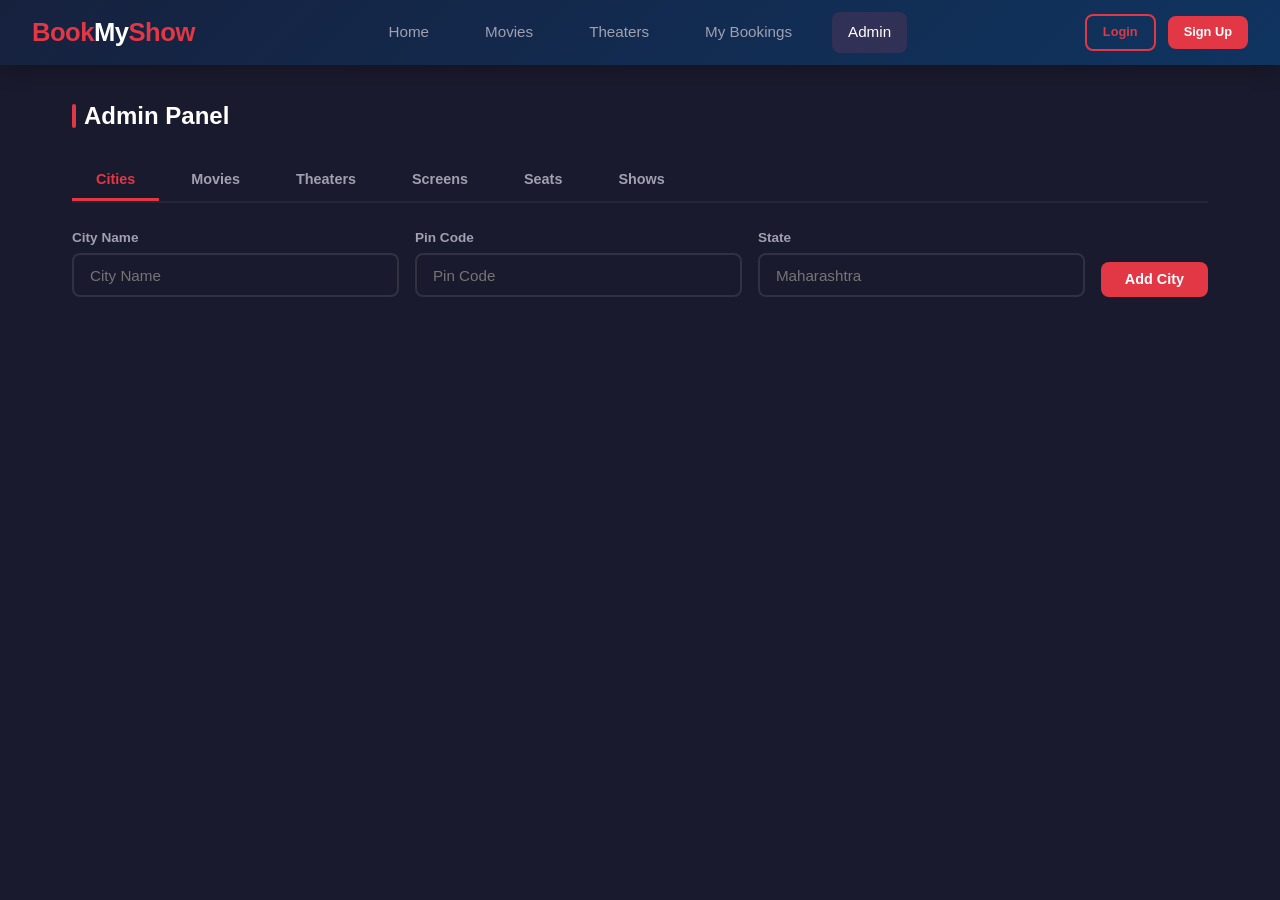
==== BookMyShow/src/main/resources/static/pages/admin.html @ 27767195 "Commiting for push in github" ====
<!DOCTYPE html>
<html lang="en">
<head>
    <meta charset="UTF-8">
    <meta name="viewport" content="width=device-width, initial-scale=1.0">
    <title>Admin - BookMyShow</title>
    <link rel="stylesheet" href="../css/style.css">
</head>
<body>

    <nav class="navbar">
        <a href="../index.html" class="logo">Book<span>My</span>Show</a>
        <div class="nav-links">
            <a href="../index.html">Home</a>
            <a href="movies.html">Movies</a>
            <a href="theaters.html">Theaters</a>
            <a href="bookings.html">My Bookings</a>
            <a href="admin.html" class="active">Admin</a>
        </div>
        <div class="nav-user" id="nav-user"></div>
    </nav>

    <div class="container">
        <h2 class="section-title">Admin Panel</h2>

        <!-- TABS -->
        <div class="tabs">
            <button class="tab active" onclick="switchTab('cities', this)">Cities</button>
            <button class="tab" onclick="switchTab('movies', this)">Movies</button>
            <button class="tab" onclick="switchTab('theaters', this)">Theaters</button>
            <button class="tab" onclick="switchTab('screens', this)">Screens</button>
            <button class="tab" onclick="switchTab('seats', this)">Seats</button>
            <button class="tab" onclick="switchTab('shows', this)">Shows</button>
        </div>

        <!-- ===== CITIES TAB ===== -->
        <div id="tab-cities" class="tab-content">
            <div style="display:flex; gap:1rem; margin-bottom:1.5rem; flex-wrap:wrap; align-items:flex-end;">
                <div class="form-group" style="flex:1;min-width:150px;margin:0;">
                    <label>City Name</label>
                    <input type="text" id="city-name" placeholder="City Name">
                </div>
                <div class="form-group" style="flex:1;min-width:150px;margin:0;">
                    <label>Pin Code</label>
                    <input type="text" id="pin-code" placeholder="Pin Code">
                </div>
                <div class="form-group" style="flex:1;min-width:150px;margin:0;">
                    <label>State</label>
                    <input type="text" id="city-state" placeholder="Maharashtra">
                </div>
                <button class="btn btn-primary" onclick="addCity()">Add City</button>
            </div>
            <div id="cities-table"></div>
        </div>

        <!-- ===== MOVIES TAB ===== -->
        <div id="tab-movies" class="tab-content" style="display:none;">
            <div style="display:flex; gap:1rem; margin-bottom:1.5rem; flex-wrap:wrap; align-items:flex-end;">
                <div class="form-group" style="flex:1;min-width:150px;margin:0;">
                    <label>Title</label>
                    <input type="text" id="movie-title" placeholder="Movie title">
                </div>
                <div class="form-group" style="flex:1;min-width:150px;margin:0;">
                    <label>Genre</label>
                    <input type="text" id="movie-genre" placeholder="Action">
                </div>
                <div class="form-group" style="flex:1;min-width:100px;margin:0;">
                    <label>Language</label>
                    <input type="text" id="movie-language" placeholder="Hindi">
                </div>
                <div class="form-group" style="flex:1;min-width:80px;margin:0;">
                    <label>Duration (min)</label>
                    <input type="number" id="movie-duration" placeholder="150">
                </div>
                <div class="form-group" style="flex:1;min-width:80px;margin:0;">
                    <label>Rating</label>
                    <input type="number" step="0.1" id="movie-rating" placeholder="8.5">
                </div>
                <div class="form-group" style="flex:1;min-width:120px;margin:0;">
                    <label>Release Date</label>
                    <input type="date" id="movie-release">
                </div>
            </div>
            <div class="form-group" style="margin-bottom:1rem;">
                <label>Poster URL</label>
                <input type="text" id="movie-poster-url" placeholder="URL">
            </div>
            <div class="form-group" style="margin-bottom:1rem;">
                <label>Description</label>
                <input type="text" id="movie-desc" placeholder="Short description">
            </div>
            <button class="btn btn-primary" onclick="addMovie()" style="margin-bottom:1.5rem;">Add Movie</button>
            <div id="movies-table"></div>
        </div>

        <!-- ===== THEATERS TAB ===== -->
        <div id="tab-theaters" class="tab-content" style="display:none;">
            <div style="display:flex; gap:1rem; margin-bottom:1.5rem; flex-wrap:wrap; align-items:flex-end;">
                <div class="form-group" style="flex:1;min-width:150px;margin:0;">
                    <label>Theater Name</label>
                    <input type="text" id="theater-name" placeholder="PVR Cinemas">
                </div>
                <div class="form-group" style="flex:1;min-width:150px;margin:0;">
                    <label>Address</label>
                    <input type="text" id="theater-address" placeholder="Mall Road">
                </div>
                <div class="form-group" style="flex:1;min-width:120px;margin:0;">
                    <label>City</label>
                    <select id="theater-city"></select>
                </div>
                <button class="btn btn-primary" onclick="addTheater()">Add Theater</button>
            </div>
            <div id="theaters-table"></div>
        </div>

        <!-- ===== SCREENS TAB ===== -->
        <div id="tab-screens" class="tab-content" style="display:none;">
            <div style="display:flex; gap:1rem; margin-bottom:1.5rem; flex-wrap:wrap; align-items:flex-end;">
                <div class="form-group" style="flex:1;min-width:150px;margin:0;">
                    <label>Screen Name</label>
                    <input type="text" id="screen-name" placeholder="Screen 1">
                </div>
                <div class="form-group" style="flex:1;min-width:100px;margin:0;">
                    <label>Total Seats</label>
                    <input type="number" id="screen-seats" placeholder="100">
                </div>
                <div class="form-group" style="flex:1;min-width:150px;margin:0;">
                    <label>Theater</label>
                    <select id="screen-theater"></select>
                </div>
                <button class="btn btn-primary" onclick="addScreen()">Add Screen</button>
            </div>
            <div id="screens-table"></div>
        </div>

        <!-- ===== SEATS TAB ===== -->
        <div id="tab-seats" class="tab-content" style="display:none;">
            <div style="display:flex; gap:1rem; margin-bottom:1rem; flex-wrap:wrap; align-items:flex-end;">
                <div class="form-group" style="flex:1;min-width:120px;margin:0;">
                    <label>Screen</label>
                    <select id="seat-screen" onchange="loadSeatsForScreen()"></select>
                </div>
                <div class="form-group" style="flex:1;min-width:80px;margin:0;">
                    <label>Row (e.g. A)</label>
                    <input type="text" id="seat-row" placeholder="A" maxlength="2">
                </div>
                <div class="form-group" style="flex:1;min-width:60px;margin:0;">
                    <label>From Col</label>
                    <input type="number" id="seat-col-from" placeholder="1" min="1">
                </div>
                <div class="form-group" style="flex:1;min-width:60px;margin:0;">
                    <label>To Col</label>
                    <input type="number" id="seat-col-to" placeholder="10" min="1">
                </div>
                <div class="form-group" style="flex:1;min-width:100px;margin:0;">
                    <label>Type</label>
                    <select id="seat-type">
                        <option value="REGULAR">REGULAR</option>
                        <option value="PREMIUM">PREMIUM</option>
                        <option value="VIP">VIP</option>
                    </select>
                </div>
                <button class="btn btn-primary" onclick="addSeats()">Add Seats</button>
            </div>
            <p style="color:var(--text-muted);font-size:0.8rem;margin-bottom:1rem;">💡 This will create seats from col "From" to col "To" for the given row (e.g. A1, A2...A10)</p>
            <div id="seats-table"></div>
        </div>

        <!-- ===== SHOWS TAB ===== -->
        <div id="tab-shows" class="tab-content" style="display:none;">
            <div style="display:flex; gap:1rem; margin-bottom:1.5rem; flex-wrap:wrap; align-items:flex-end;">
                <div class="form-group" style="flex:1;min-width:150px;margin:0;">
                    <label>Movie</label>
                    <select id="show-movie"></select>
                </div>
                <div class="form-group" style="flex:1;min-width:150px;margin:0;">
                    <label>Screen</label>
                    <select id="show-screen"></select>
                </div>
                <div class="form-group" style="flex:1;min-width:120px;margin:0;">
                    <label>Date</label>
                    <input type="date" id="show-date">
                </div>
                <div class="form-group" style="flex:1;min-width:100px;margin:0;">
                    <label>Start Time</label>
                    <input type="time" id="show-start">
                </div>
                <div class="form-group" style="flex:1;min-width:100px;margin:0;">
                    <label>End Time</label>
                    <input type="time" id="show-end">
                </div>
                <div class="form-group" style="flex:1;min-width:80px;margin:0;">
                    <label>Ticket Price (₹)</label>
                    <input type="number" id="show-price" placeholder="250">
                </div>
                <button class="btn btn-primary" onclick="addShow()">Add Show</button>
            </div>
            <div id="shows-table"></div>
        </div>
    </div>

    <script src="../js/api.js"></script>
    <script src="../js/utils.js"></script>
    <script>
        // ===== TAB SWITCHING =====
        function switchTab(tab, el) {
            document.querySelectorAll('.tab-content').forEach(t => t.style.display = 'none');
            document.querySelectorAll('.tab').forEach(t => t.classList.remove('active'));
            document.getElementById('tab-' + tab).style.display = 'block';
            el.classList.add('active');
        }

        // ===== CITIES =====
        async function loadCities() {
            try {
                const cities = await CityAPI.getAll();
                // table
                let html = '<table class="data-table"><thead><tr><th>ID</th><th>Name</th><th>Pin Code</th><th>State</th></tr></thead><tbody>';
                cities.forEach(c => html += `<tr><td>${c.id}</td><td>${c.name}</td><td>${c.pinCode}</td><td>${c.state || ''}</td></tr>`);
                html += '</tbody></table>';
                document.getElementById('cities-table').innerHTML = cities.length ? html : '<div class="empty-state"><p>No cities added yet</p></div>';

                // dropdowns
                const theaterCity = document.getElementById('theater-city');
                if (theaterCity) {
                    theaterCity.innerHTML = '<option value="">Select City</option>' + cities.map(c => `<option value="${c.id}">${c.name}</option>`).join('');
                }
            } catch (e) { console.log('Error loading cities'); }
        }

        async function addCity() {
            const name = document.getElementById('city-name').value.trim();
            const pinCode = document.getElementById('pin-code').value.trim();
            const state = document.getElementById('city-state').value.trim();
            if (!name) { showToast('Please enter city name', 'error'); return; }
            try {
                await CityAPI.add({ name, pinCode, state });
                showToast('City added!', 'success');
                document.getElementById('city-name').value = '';
                document.getElementById('city-state').value = '';
                loadCities();
            } catch (e) { showToast(e.message, 'error'); }
        }

        // ===== MOVIES =====
        async function loadMovies() {
            try {
                const movies = await MovieAPI.getAll();
                let html = '<table class="data-table"><thead><tr><th>ID</th><th>Title</th><th>Genre</th><th>Language</th><th>Duration</th><th>Rating</th><th>Actions</th></tr></thead><tbody>';
                movies.forEach(m => html += `<tr>
                    <td>${m.id}</td><td>${m.title}</td><td>${m.genre || ''}</td>
                    <td>${m.language || ''}</td><td>${m.durationMinutes || ''} min</td>
                    <td>${m.rating || ''}</td>
                    <td><button class="btn btn-sm btn-danger" onclick="deleteMovie(${m.id})">Delete</button></td>
                </tr>`);
                html += '</tbody></table>';
                document.getElementById('movies-table').innerHTML = movies.length ? html : '<div class="empty-state"><p>No movies added yet</p></div>';

                // dropdown for shows
                const showMovie = document.getElementById('show-movie');
                if (showMovie) {
                    showMovie.innerHTML = '<option value="">Select Movie</option>' + movies.map(m => `<option value="${m.id}">${m.title}</option>`).join('');
                }
            } catch (e) { console.log('Error loading movies'); }
        }

        async function addMovie() {
            const data = {
                title: document.getElementById('movie-title').value.trim(),
                genre: document.getElementById('movie-genre').value.trim(),
                language: document.getElementById('movie-language').value.trim(),
                durationInMinutes: parseInt(document.getElementById('movie-duration').value) || null,
                rating: parseFloat(document.getElementById('movie-rating').value) || null,
                releasedDate: document.getElementById('movie-release').value || null,
                posterUrl: document.getElementById('movie-poster-url').value || null,
                description: document.getElementById('movie-desc').value.trim()
            };
            if (!data.title) { showToast('Please enter movie title', 'error'); return; }
            try {
                await MovieAPI.add(data);
                showToast('Movie added!', 'success');
                ['movie-title','movie-genre','movie-language','movie-duration','movie-rating','movie-release','movie-poster-url','movie-desc']
                    .forEach(id => document.getElementById(id).value = '');
                loadMovies();
            } catch (e) { showToast(e.message, 'error'); }
        }

        async function deleteMovie(id) {
            if (!confirm('Delete this movie?')) return;
            try {
                await MovieAPI.delete(id);
                showToast('Movie deleted', 'success');
                loadMovies();
            } catch (e) { showToast(e.message, 'error'); }
        }

        // ===== THEATERS =====
        async function loadTheaters() {
            try {
                const theaters = await TheaterAPI.getAll();
                let html = '<table class="data-table"><thead><tr><th>ID</th><th>Name</th><th>Address</th><th>City</th></tr></thead><tbody>';
                theaters.forEach(t => html += `<tr><td>${t.id}</td><td>${t.name}</td><td>${t.address || ''}</td><td>${t.city?.name || ''}</td></tr>`);
                html += '</tbody></table>';
                document.getElementById('theaters-table').innerHTML = theaters.length ? html : '<div class="empty-state"><p>No theaters added yet</p></div>';

                // dropdown for screens
                const screenTheater = document.getElementById('screen-theater');
                if (screenTheater) {
                    screenTheater.innerHTML = '<option value="">Select Theater</option>' + theaters.map(t => `<option value="${t.id}">${t.name} (${t.city?.name || ''})</option>`).join('');
                }
            } catch (e) { console.log('Error loading theaters'); }
        }

        async function addTheater() {
            const data = {
                name: document.getElementById('theater-name').value.trim(),
                address: document.getElementById('theater-address').value.trim(),
                cityId: parseInt(document.getElementById('theater-city').value)
            };
            if (!data.name || !data.cityId) { showToast('Fill theater name and city', 'error'); return; }
            try {
                await TheaterAPI.add(data);
                showToast('Theater added!', 'success');
                document.getElementById('theater-name').value = '';
                document.getElementById('theater-address').value = '';
                loadTheaters();
            } catch (e) { showToast(e.message, 'error'); }
        }

        // ===== SCREENS =====
        async function loadScreens() {
            try {
                const screens = await ScreenAPI.getAll();
                let html = '<table class="data-table"><thead><tr><th>ID</th><th>Name</th><th>Seats</th><th>Theater</th></tr></thead><tbody>';
                screens.forEach(s => html += `<tr><td>${s.id}</td><td>${s.name}</td><td>${s.totalSeats || ''}</td><td>${s.theater?.name || ''}</td></tr>`);
                html += '</tbody></table>';
                document.getElementById('screens-table').innerHTML = screens.length ? html : '<div class="empty-state"><p>No screens added yet</p></div>';

                // dropdowns
                const opts = '<option value="">Select Screen</option>' + screens.map(s => `<option value="${s.id}">${s.name} — ${s.theater?.name || ''}</option>`).join('');
                ['seat-screen', 'show-screen'].forEach(id => {
                    const el = document.getElementById(id);
                    if (el) el.innerHTML = opts;
                });
            } catch (e) { console.log('Error loading screens'); }
        }

        async function addScreen() {
            const data = {
                name: document.getElementById('screen-name').value.trim(),
                totalSeats: parseInt(document.getElementById('screen-seats').value) || null,
                theaterId: parseInt(document.getElementById('screen-theater').value)
            };
            if (!data.name || !data.theaterId) { showToast('Fill screen name and theater', 'error'); return; }
            try {
                await ScreenAPI.add(data);
                showToast('Screen added!', 'success');
                document.getElementById('screen-name').value = '';
                document.getElementById('screen-seats').value = '';
                loadScreens();
            } catch (e) { showToast(e.message, 'error'); }
        }

        // ===== SEATS =====
        async function loadSeatsForScreen() {
            const screenId = document.getElementById('seat-screen').value;
            if (!screenId) { document.getElementById('seats-table').innerHTML = ''; return; }
            try {
                const seats = await SeatAPI.getByScreen(screenId);
                let html = '<table class="data-table"><thead><tr><th>ID</th><th>Seat #</th><th>Row</th><th>Col</th><th>Type</th></tr></thead><tbody>';
                seats.forEach(s => html += `<tr><td>${s.id}</td><td>${s.seatNumber}</td><td>${s.row || ''}</td><td>${s.col || ''}</td><td>${s.seatType || ''}</td></tr>`);
                html += '</tbody></table>';
                document.getElementById('seats-table').innerHTML = seats.length ? html : '<div class="empty-state"><p>No seats for this screen</p></div>';
            } catch (e) { document.getElementById('seats-table').innerHTML = ''; }
        }

        async function addSeats() {
            const screenId = parseInt(document.getElementById('seat-screen').value);
            const row = document.getElementById('seat-row').value.trim().toUpperCase();
            const from = parseInt(document.getElementById('seat-col-from').value);
            const to = parseInt(document.getElementById('seat-col-to').value);
            const seatType = document.getElementById('seat-type').value;

            if (!screenId || !row || !from || !to) { showToast('Fill all seat fields', 'error'); return; }
            if (from > to) { showToast('From col must be <= To col', 'error'); return; }

            try {
                for (let col = from; col <= to; col++) {
                    await SeatAPI.add({
                        seatNumber: row + col,
                        row: row,
                        col: col,
                        seatType: seatType,
                        screenId: screenId
                    });
                }
                showToast(`Added seats ${row}${from} to ${row}${to}!`, 'success');
                loadSeatsForScreen();
            } catch (e) { showToast(e.message, 'error'); }
        }

        // ===== SHOWS =====
        async function loadShows() {
            try {
                const shows = await ShowAPI.getAll();
                let html = '<table class="data-table"><thead><tr><th>ID</th><th>Movie</th><th>Screen</th><th>Date</th><th>Time</th><th>Price</th></tr></thead><tbody>';
                shows.forEach(s => html += `<tr><td>${s.id}</td><td>${s.movie?.title || ''}</td><td>${s.screen?.name || ''} (${s.screen?.theater?.name || ''})</td><td>${s.showDate}</td><td>${s.startTime}-${s.endTime || ''}</td><td>₹${s.ticketPrice || 0}</td></tr>`);
                html += '</tbody></table>';
                document.getElementById('shows-table').innerHTML = shows.length ? html : '<div class="empty-state"><p>No shows added yet</p></div>';
            } catch (e) { console.log('Error loading shows'); }
        }

        async function addShow() {
            const data = {
                movieId: parseInt(document.getElementById('show-movie').value),
                screenId: parseInt(document.getElementById('show-screen').value),
                showDate: document.getElementById('show-date').value,
                startTime: document.getElementById('show-start').value,
                endTime: document.getElementById('show-end').value || null,
                ticketPrice: parseFloat(document.getElementById('show-price').value) || 0
            };
            if (!data.movieId || !data.screenId || !data.showDate || !data.startTime) {
                showToast('Fill movie, screen, date and start time', 'error'); return;
            }
            try {
                await ShowAPI.add(data);
                showToast('Show added!', 'success');
                ['show-date','show-start','show-end','show-price'].forEach(id => document.getElementById(id).value = '');
                loadShows();
            } catch (e) { showToast(e.message, 'error'); }
        }

        // ===== INIT =====
        async function init() {
            await Promise.all([loadCities(), loadMovies(), loadTheaters(), loadScreens(), loadShows()]);
        }
        init();
    </script>
</body>
</html>
---- BookMyShow/src/main/resources/static/css/style.css ----
/* ===== RESET & BASE ===== */
*, *::before, *::after { margin: 0; padding: 0; box-sizing: border-box; }

:root {
    --primary: #e23744;
    --primary-dark: #c1293a;
    --bg-dark: #1a1a2e;
    --bg-card: #16213e;
    --bg-light: #0f3460;
    --text: #eaeaea;
    --text-muted: #a0a0b0;
    --accent: #e94560;
    --success: #2ecc71;
    --warning: #f39c12;
    --white: #ffffff;
    --shadow: 0 4px 20px rgba(0,0,0,0.3);
    --radius: 12px;
    --transition: all 0.3s ease;
}

body {
    font-family: 'Segoe UI', Tahoma, Geneva, Verdana, sans-serif;
    background: var(--bg-dark);
    color: var(--text);
    min-height: 100vh;
    line-height: 1.6;
}

a { text-decoration: none; color: inherit; }
ul { list-style: none; }
img { max-width: 100%; display: block; }

/* ===== NAVBAR ===== */
.navbar {
    background: linear-gradient(135deg, var(--bg-card), var(--bg-light));
    padding: 0 2rem;
    display: flex;
    align-items: center;
    justify-content: space-between;
    height: 65px;
    position: sticky;
    top: 0;
    z-index: 1000;
    box-shadow: var(--shadow);
}

.navbar .logo {
    font-size: 1.6rem;
    font-weight: 800;
    color: var(--primary);
    letter-spacing: -0.5px;
}

.navbar .logo span {
    color: var(--white);
}

.nav-links {
    display: flex;
    gap: 1.5rem;
    align-items: center;
}

.nav-links a {
    color: var(--text-muted);
    font-weight: 500;
    padding: 0.5rem 1rem;
    border-radius: 8px;
    transition: var(--transition);
    font-size: 0.95rem;
}

.nav-links a:hover, .nav-links a.active {
    color: var(--white);
    background: rgba(233, 69, 96, 0.15);
}

.nav-user {
    display: flex;
    align-items: center;
    gap: 0.75rem;
}

.btn {
    padding: 0.6rem 1.5rem;
    border: none;
    border-radius: 8px;
    font-size: 0.9rem;
    font-weight: 600;
    cursor: pointer;
    transition: var(--transition);
    display: inline-flex;
    align-items: center;
    gap: 0.4rem;
}

.btn-primary {
    background: var(--primary);
    color: var(--white);
}

.btn-primary:hover {
    background: var(--primary-dark);
    transform: translateY(-1px);
}

.btn-outline {
    background: transparent;
    color: var(--primary);
    border: 2px solid var(--primary);
}

.btn-outline:hover {
    background: var(--primary);
    color: var(--white);
}

.btn-success {
    background: var(--success);
    color: var(--white);
}

.btn-success:hover {
    background: #27ae60;
}

.btn-danger {
    background: var(--accent);
    color: var(--white);
}

.btn-danger:hover {
    background: #d63851;
}

.btn-sm {
    padding: 0.4rem 1rem;
    font-size: 0.8rem;
}

.btn-block {
    width: 100%;
    justify-content: center;
}

/* ===== HERO ===== */
.hero {
    background: linear-gradient(135deg, var(--bg-dark) 0%, var(--bg-light) 50%, var(--bg-dark) 100%);
    padding: 4rem 2rem;
    text-align: center;
}

.hero h1 {
    font-size: 2.8rem;
    font-weight: 800;
    margin-bottom: 0.5rem;
}

.hero h1 span {
    color: var(--primary);
}

.hero p {
    color: var(--text-muted);
    font-size: 1.1rem;
    max-width: 600px;
    margin: 0 auto 2rem;
}

.search-bar {
    max-width: 500px;
    margin: 0 auto;
    display: flex;
    gap: 0.5rem;
}

.search-bar input {
    flex: 1;
    padding: 0.8rem 1.2rem;
    border-radius: 8px;
    border: 2px solid var(--bg-light);
    background: var(--bg-card);
    color: var(--text);
    font-size: 1rem;
    outline: none;
    transition: var(--transition);
}

.search-bar input:focus {
    border-color: var(--primary);
}

/* ===== CONTAINER ===== */
.container {
    max-width: 1200px;
    margin: 0 auto;
    padding: 2rem;
}

.section-title {
    font-size: 1.5rem;
    font-weight: 700;
    margin-bottom: 1.5rem;
    color: var(--white);
    display: flex;
    align-items: center;
    gap: 0.5rem;
}

.section-title::before {
    content: '';
    width: 4px;
    height: 24px;
    background: var(--primary);
    border-radius: 2px;
}

/* ===== GRID ===== */
.grid {
    display: grid;
    gap: 1.5rem;
}

.grid-2 { grid-template-columns: repeat(auto-fill, minmax(300px, 1fr)); }
.grid-3 { grid-template-columns: repeat(auto-fill, minmax(280px, 1fr)); }
.grid-4 { grid-template-columns: repeat(auto-fill, minmax(220px, 1fr)); }

/* ===== CARD ===== */
.card {
    background: var(--bg-card);
    border-radius: var(--radius);
    overflow: hidden;
    box-shadow: var(--shadow);
    transition: var(--transition);
    border: 1px solid rgba(255,255,255,0.05);
}

.card:hover {
    transform: translateY(-4px);
    border-color: rgba(233, 69, 96, 0.3);
}

.card-img {
    width: 100%;
    height: 320px;
    object-fit: cover;
    background: var(--bg-light);
}

.card-body {
    padding: 1.2rem;
}

.card-body h3 {
    font-size: 1.1rem;
    font-weight: 700;
    margin-bottom: 0.3rem;
    color: var(--white);
}

.card-body p {
    font-size: 0.85rem;
    color: var(--text-muted);
    margin-bottom: 0.3rem;
}

.card-footer {
    padding: 0.8rem 1.2rem;
    border-top: 1px solid rgba(255,255,255,0.05);
    display: flex;
    justify-content: space-between;
    align-items: center;
}

/* ===== BADGE ===== */
.badge {
    display: inline-block;
    padding: 0.2rem 0.7rem;
    border-radius: 20px;
    font-size: 0.75rem;
    font-weight: 600;
}

.badge-genre {
    background: rgba(233, 69, 96, 0.2);
    color: var(--accent);
}

.badge-lang {
    background: rgba(46, 204, 113, 0.2);
    color: var(--success);
}

.badge-rating {
    background: rgba(243, 156, 18, 0.2);
    color: var(--warning);
}

/* ===== MODAL ===== */
.modal-overlay {
    display: none;
    position: fixed;
    inset: 0;
    background: rgba(0,0,0,0.7);
    z-index: 2000;
    justify-content: center;
    align-items: center;
    backdrop-filter: blur(4px);
}

.modal-overlay.active {
    display: flex;
}

.modal {
    background: var(--bg-card);
    border-radius: var(--radius);
    padding: 2rem;
    width: 90%;
    max-width: 500px;
    max-height: 85vh;
    overflow-y: auto;
    box-shadow: var(--shadow);
    position: relative;
}

.modal h2 {
    font-size: 1.4rem;
    margin-bottom: 1.5rem;
    color: var(--white);
}

.modal-close {
    position: absolute;
    top: 1rem;
    right: 1rem;
    background: none;
    border: none;
    color: var(--text-muted);
    font-size: 1.5rem;
    cursor: pointer;
    transition: var(--transition);
}

.modal-close:hover { color: var(--primary); }

/* ===== FORM ===== */
.form-group {
    margin-bottom: 1rem;
}

.form-group label {
    display: block;
    font-size: 0.85rem;
    font-weight: 600;
    color: var(--text-muted);
    margin-bottom: 0.3rem;
}

.form-group input,
.form-group select,
.form-group textarea {
    width: 100%;
    padding: 0.7rem 1rem;
    border-radius: 8px;
    border: 2px solid rgba(255,255,255,0.1);
    background: var(--bg-dark);
    color: var(--text);
    font-size: 0.95rem;
    outline: none;
    transition: var(--transition);
}

.form-group input:focus,
.form-group select:focus {
    border-color: var(--primary);
}

/* ===== SEAT MAP ===== */
.seat-map {
    display: flex;
    flex-direction: column;
    align-items: center;
    gap: 0.5rem;
    margin: 1.5rem 0;
}

.seat-row {
    display: flex;
    gap: 0.5rem;
    align-items: center;
}

.seat-row-label {
    width: 24px;
    font-size: 0.8rem;
    font-weight: 700;
    color: var(--text-muted);
    text-align: center;
}

.seat {
    width: 36px;
    height: 36px;
    border-radius: 6px 6px 10px 10px;
    display: flex;
    align-items: center;
    justify-content: center;
    font-size: 0.65rem;
    font-weight: 700;
    cursor: pointer;
    transition: var(--transition);
    border: 2px solid transparent;
}

.seat.available {
    background: var(--bg-light);
    color: var(--text-muted);
    border-color: rgba(255,255,255,0.15);
}

.seat.available:hover {
    background: rgba(233, 69, 96, 0.3);
    border-color: var(--primary);
}

.seat.selected {
    background: var(--primary);
    color: var(--white);
    border-color: var(--primary);
}

.seat.booked {
    background: rgba(255,255,255,0.05);
    color: rgba(255,255,255,0.2);
    cursor: not-allowed;
    border-color: rgba(255,255,255,0.05);
}

.seat.vip { border-bottom: 3px solid var(--warning); }
.seat.premium { border-bottom: 3px solid var(--success); }

.screen-indicator {
    width: 60%;
    max-width: 300px;
    height: 6px;
    background: linear-gradient(to right, transparent, var(--text-muted), transparent);
    border-radius: 50%;
    margin-bottom: 1rem;
}

.screen-label {
    font-size: 0.75rem;
    color: var(--text-muted);
    letter-spacing: 3px;
    text-transform: uppercase;
    margin-bottom: 0.3rem;
}

.seat-legend {
    display: flex;
    gap: 1.5rem;
    justify-content: center;
    margin-top: 1rem;
    flex-wrap: wrap;
}

.seat-legend-item {
    display: flex;
    align-items: center;
    gap: 0.4rem;
    font-size: 0.8rem;
    color: var(--text-muted);
}

.seat-legend-box {
    width: 18px;
    height: 18px;
    border-radius: 4px;
}

/* ===== TABLE ===== */
.data-table {
    width: 100%;
    border-collapse: collapse;
    margin-top: 1rem;
}

.data-table th, .data-table td {
    padding: 0.8rem 1rem;
    text-align: left;
    border-bottom: 1px solid rgba(255,255,255,0.05);
    font-size: 0.9rem;
}

.data-table th {
    background: var(--bg-light);
    color: var(--text-muted);
    font-weight: 600;
    text-transform: uppercase;
    font-size: 0.8rem;
    letter-spacing: 0.5px;
}

.data-table tr:hover {
    background: rgba(255,255,255,0.02);
}

/* ===== SHOW LIST ===== */
.show-card {
    background: var(--bg-card);
    border-radius: var(--radius);
    padding: 1.2rem;
    display: flex;
    justify-content: space-between;
    align-items: center;
    border: 1px solid rgba(255,255,255,0.05);
    transition: var(--transition);
}

.show-card:hover {
    border-color: rgba(233, 69, 96, 0.3);
}

.show-info h4 {
    color: var(--white);
    margin-bottom: 0.2rem;
}

.show-info p {
    color: var(--text-muted);
    font-size: 0.85rem;
}

.show-meta {
    text-align: right;
}

.show-meta .price {
    font-size: 1.2rem;
    font-weight: 700;
    color: var(--success);
}

/* ===== BOOKING SUMMARY ===== */
.booking-summary {
    background: var(--bg-card);
    border-radius: var(--radius);
    padding: 1.5rem;
    border: 1px solid rgba(255,255,255,0.05);
}

.booking-summary h3 {
    margin-bottom: 1rem;
    color: var(--white);
}

.summary-row {
    display: flex;
    justify-content: space-between;
    padding: 0.5rem 0;
    font-size: 0.9rem;
    border-bottom: 1px solid rgba(255,255,255,0.05);
}

.summary-row:last-child {
    border-bottom: none;
    font-weight: 700;
    font-size: 1.1rem;
    color: var(--success);
    padding-top: 0.8rem;
}

/* ===== TABS ===== */
.tabs {
    display: flex;
    gap: 0.5rem;
    margin-bottom: 1.5rem;
    border-bottom: 2px solid rgba(255,255,255,0.05);
    padding-bottom: 0;
}

.tab {
    padding: 0.7rem 1.5rem;
    font-size: 0.9rem;
    font-weight: 600;
    color: var(--text-muted);
    cursor: pointer;
    border-bottom: 3px solid transparent;
    transition: var(--transition);
    background: none;
    border-top: none;
    border-left: none;
    border-right: none;
}

.tab:hover { color: var(--white); }

.tab.active {
    color: var(--primary);
    border-bottom-color: var(--primary);
}

/* ===== CITY SELECTOR ===== */
.city-bar {
    background: var(--bg-card);
    padding: 0.8rem 2rem;
    display: flex;
    align-items: center;
    gap: 1rem;
    border-bottom: 1px solid rgba(255,255,255,0.05);
    overflow-x: auto;
}

.city-chip {
    padding: 0.4rem 1rem;
    border-radius: 20px;
    font-size: 0.85rem;
    font-weight: 500;
    cursor: pointer;
    background: var(--bg-dark);
    color: var(--text-muted);
    white-space: nowrap;
    transition: var(--transition);
    border: none;
}

.city-chip:hover, .city-chip.active {
    background: var(--primary);
    color: var(--white);
}

/* ===== TOAST ===== */
.toast-container {
    position: fixed;
    top: 80px;
    right: 20px;
    z-index: 3000;
    display: flex;
    flex-direction: column;
    gap: 0.5rem;
}

.toast {
    padding: 0.8rem 1.5rem;
    border-radius: 8px;
    font-size: 0.9rem;
    font-weight: 500;
    color: var(--white);
    box-shadow: var(--shadow);
    animation: slideIn 0.3s ease, fadeOut 0.3s ease 2.7s;
    min-width: 250px;
}

.toast-success { background: var(--success); }
.toast-error { background: var(--accent); }
.toast-info { background: var(--bg-light); }

@keyframes slideIn {
    from { transform: translateX(100%); opacity: 0; }
    to { transform: translateX(0); opacity: 1; }
}

@keyframes fadeOut {
    to { opacity: 0; transform: translateX(100%); }
}

/* ===== LOADING ===== */
.spinner {
    display: inline-block;
    width: 30px;
    height: 30px;
    border: 3px solid rgba(255,255,255,0.1);
    border-top-color: var(--primary);
    border-radius: 50%;
    animation: spin 0.8s linear infinite;
}

@keyframes spin {
    to { transform: rotate(360deg); }
}

.loading-center {
    display: flex;
    justify-content: center;
    padding: 3rem;
}

/* ===== EMPTY STATE ===== */
.empty-state {
    text-align: center;
    padding: 3rem;
    color: var(--text-muted);
}

.empty-state .icon {
    font-size: 3rem;
    margin-bottom: 1rem;
}

/* ===== RESPONSIVE ===== */
@media (max-width: 768px) {
    .navbar { padding: 0 1rem; }
    .nav-links { gap: 0.5rem; }
    .nav-links a { padding: 0.4rem 0.6rem; font-size: 0.8rem; }
    .hero h1 { font-size: 1.8rem; }
    .container { padding: 1rem; }
    .grid-3, .grid-4 { grid-template-columns: 1fr 1fr; }
    .show-card { flex-direction: column; gap: 1rem; text-align: center; }
    .show-meta { text-align: center; }
}

@media (max-width: 480px) {
    .grid-3, .grid-4 { grid-template-columns: 1fr; }
}
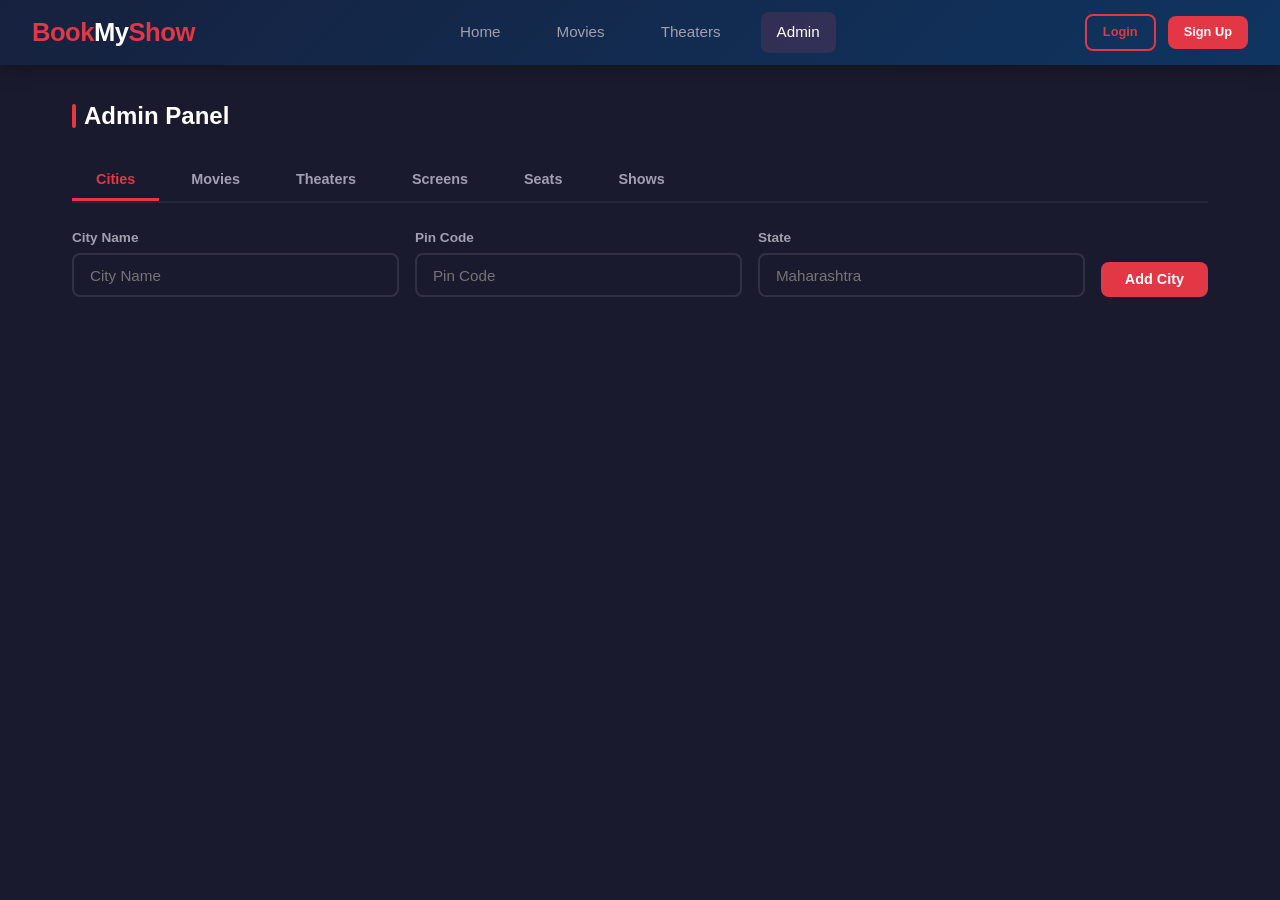
==== commit 3cf0f810: "Changes in database MySQL -> Supabase Postgress" ====
--- a/BookMyShow/src/main/resources/static/pages/admin.html
+++ b/BookMyShow/src/main/resources/static/pages/admin.html
@@ -14,7 +14,7 @@
             <a href="../index.html">Home</a>
             <a href="movies.html">Movies</a>
             <a href="theaters.html">Theaters</a>
-            <a href="bookings.html">My Bookings</a>
+<!--            <a href="bookings.html">My Bookings</a>-->
             <a href="admin.html" class="active">Admin</a>
         </div>
         <div class="nav-user" id="nav-user"></div>
@@ -237,6 +237,7 @@
                 await CityAPI.add({ name, pinCode, state });
                 showToast('City added!', 'success');
                 document.getElementById('city-name').value = '';
+                document.getElementById('pin-code').value = '';
                 document.getElementById('city-state').value = '';
                 loadCities();
             } catch (e) { showToast(e.message, 'error'); }
@@ -259,7 +260,7 @@
                 // dropdown for shows
                 const showMovie = document.getElementById('show-movie');
                 if (showMovie) {
-                    showMovie.innerHTML = '<option value="">Select Movie</option>' + movies.map(m => `<option value="${m.id}">${m.title}</option>`).join('');
+                    showMovie.innerHTML = '<option value="">--Select Movie--</option>' + movies.map(m => `<option value="${m.id}">${m.title}</option>`).join('');
                 }
             } catch (e) { console.log('Error loading movies'); }
         }
@@ -288,8 +289,8 @@
         async function deleteMovie(id) {
             if (!confirm('Delete this movie?')) return;
             try {
-                await MovieAPI.delete(id);
-                showToast('Movie deleted', 'success');
+                await MovieAPI.deleteMovie(id);
+                showToast('Movie deleted...!', 'success');
                 loadMovies();
             } catch (e) { showToast(e.message, 'error'); }
         }
@@ -380,6 +381,7 @@
             const from = parseInt(document.getElementById('seat-col-from').value);
             const to = parseInt(document.getElementById('seat-col-to').value);
             const seatType = document.getElementById('seat-type').value;
+            console.log(seatType);
 
             if (!screenId || !row || !from || !to) { showToast('Fill all seat fields', 'error'); return; }
             if (from > to) { showToast('From col must be <= To col', 'error'); return; }
